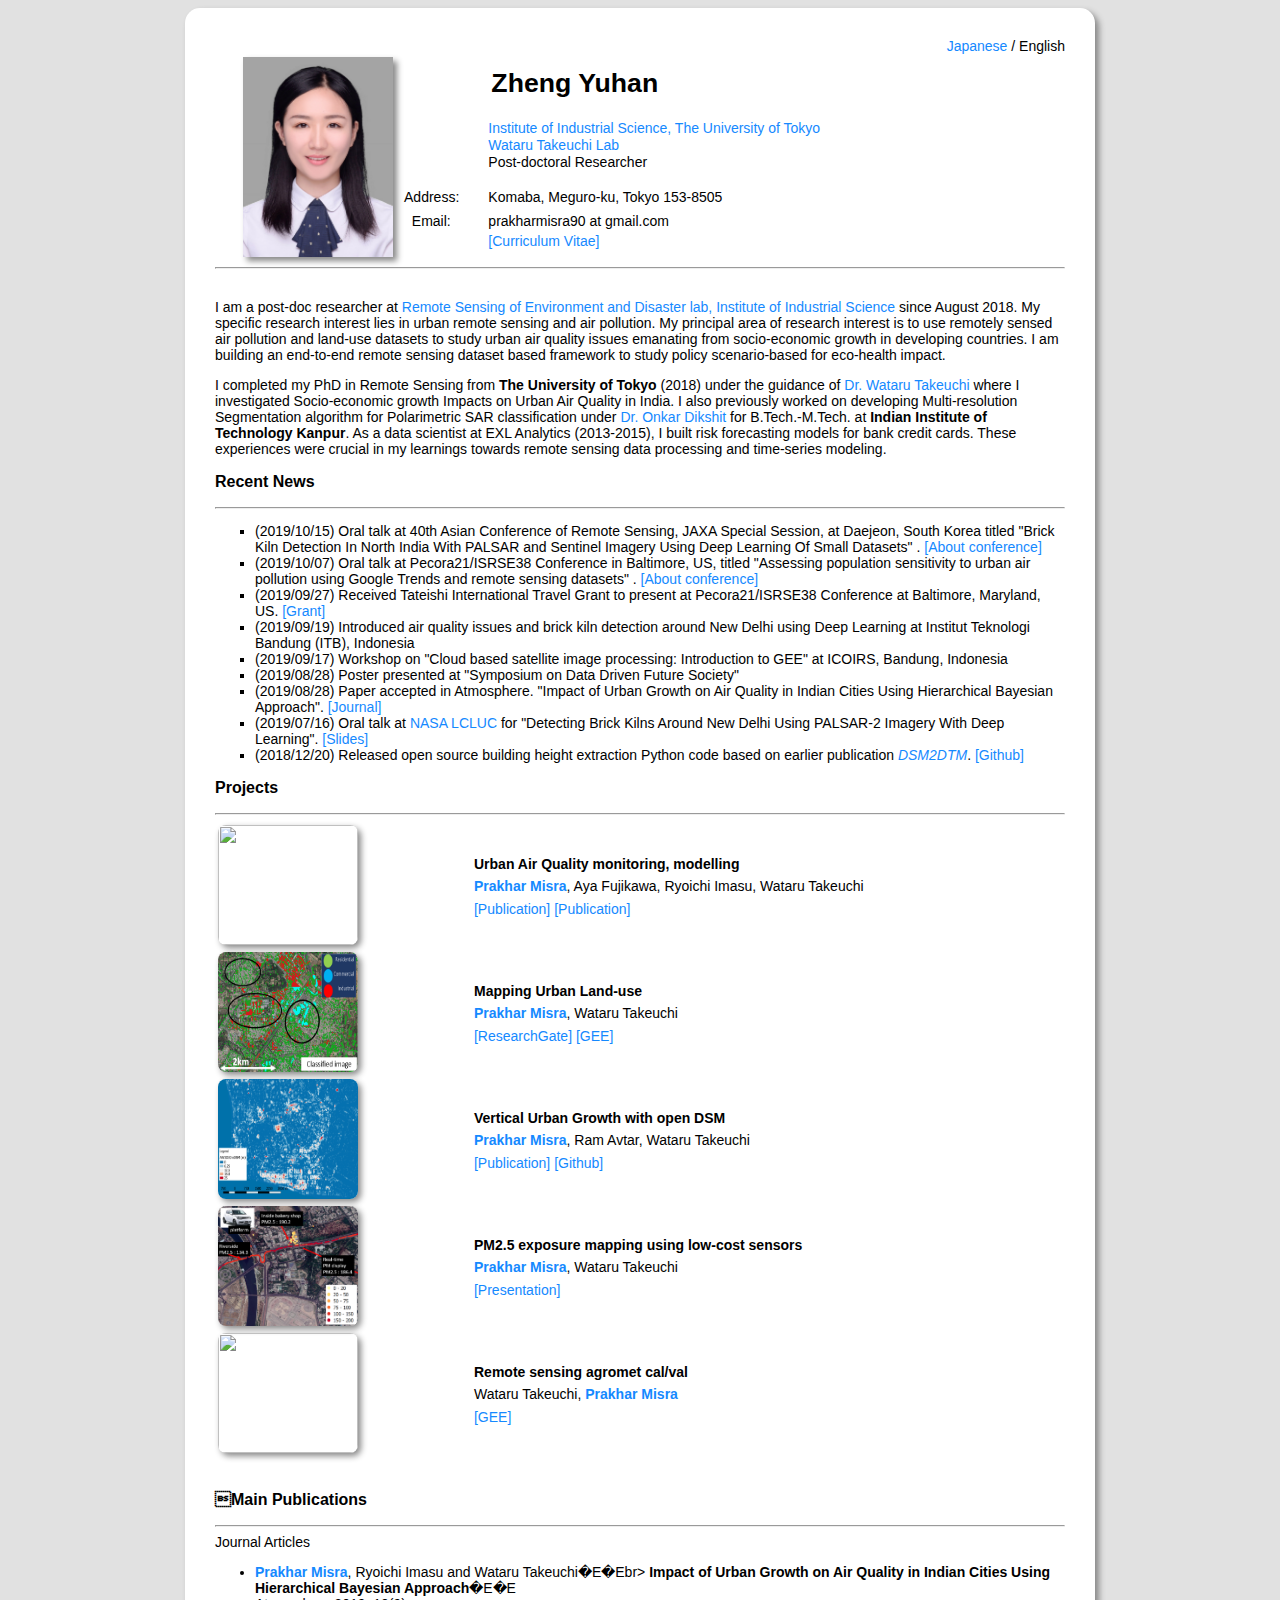
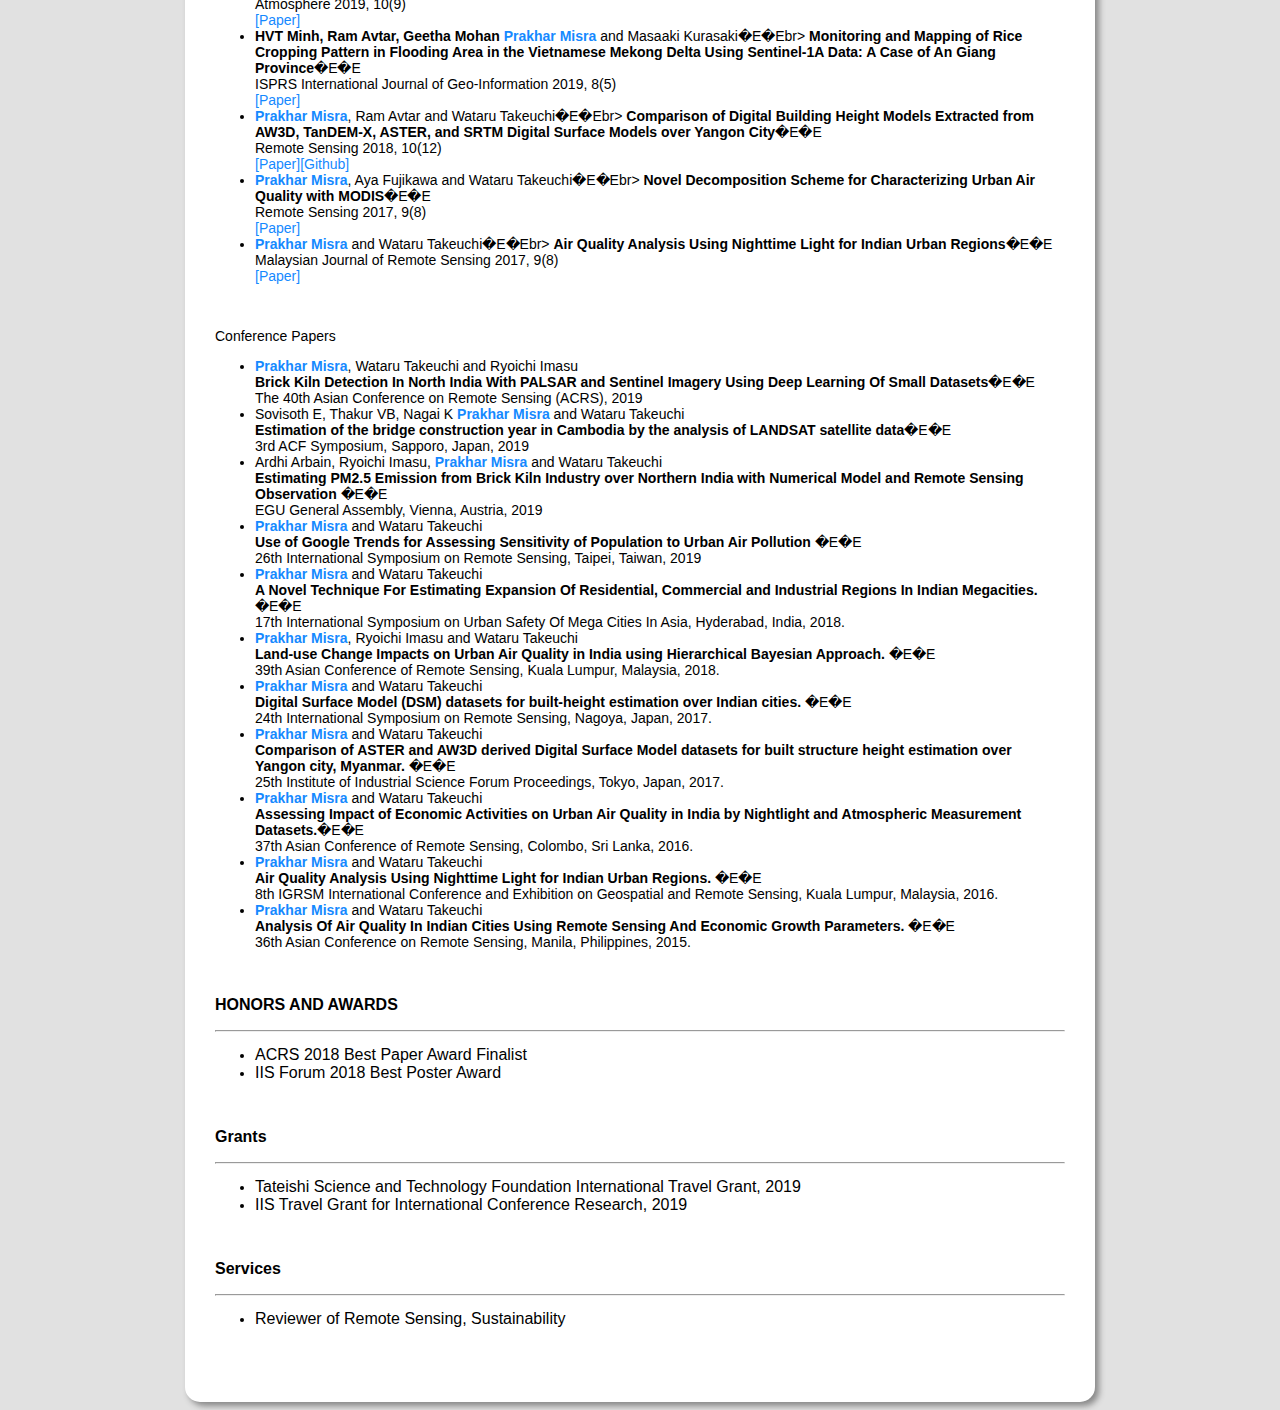
==== index.html @ b987efd7 "my website huhu" ====
<!DOCTYPE html>
<!-- saved from url=(0034)http://www.cs.toronto.edu/~slwang/ -->
<html><div class="oneNoteWebClipperIsInstalledOnThisBrowser" style="display: none;"></div><head><meta http-equiv="Content-Type" content="text/html; charset=UTF-8">

<title>Zheng Yuhan</title>
<link href="./src/gly.css" rel="stylesheet" type="text/css">

<script type="text/javascript" async="" src="./src/ga.js"></script><script type="text/javascript" async="" src="./src/ga(1).js"></script><script type="text/javascript">

  var _gaq = _gaq || [];
  _gaq.push(['_setAccount', 'UA-543380-2']);
  _gaq.push(['_trackPageview']);

  (function() {
    var ga = document.createElement('script'); ga.type = 'text/javascript'; ga.async = true;
    ga.src = ('https:' == document.location.protocol ? 'https://ssl' : 'http://www') + '.google-analytics.com/ga.js';
    var s = document.getElementsByTagName('script')[0]; s.parentNode.insertBefore(ga, s);
  })();

</script>
</head>

<body>

<div class="container"> 
    <div style="text-align: right;">
    <a href="./index_ja.html">Japanese</a> / English
  </div>    
    <table width="95%" border="0" align="center">
      <tbody><tr>
        <td width="20%"><div align="center"><img src="./src/photo.jpg" width="150" height="200" align="middle" class="dropshadow1"></div></td>
        <td width="80%"><div align="center">
          <table width="110%" border="0">
            <tbody><tr>
            <td width="10%" height="0" valign="top"></td>
            <td width="81%" valign="top">
              <table width="79%" border="0" align="left">
                <tbody><tr>
                  <td align="left"><span class="textpageheader">Zheng Yuhan</span></td>
                </tr>
              </tbody></table></td>
            </tr>
            <tr>
                <td width="10%" height="55" valign="top"> </td>
                <td width="200%" valign="top">
                <p style="line-height:120%">
                  <a href="https://www.iis.u-tokyo.ac.jp/en/"> Institute of Industrial Science, The University of Tokyo </a><br>
                  <a href="http://wtlab.iis.u-tokyo.ac.jp/">Wataru Takeuchi Lab</a> <br>   Post-doctoral Researcher <br>
                </p>
            <!--
			<p style="line-height:120%">
            <a href="http://wtlab.iis.u-tokyo.ac.jp/"> WTlab </a> <br> Post Doc fellow <br>
                  </p>
				  -->
              </tr>
			  
                <tr>
            <td width="12%" height="20" valign="top"> Address:</td>
            <td width="150%" valign="top">
                 Komaba, Meguro-ku, Tokyo 153-8505
          </tr>
		  
          <tr>
            <td height="1">&nbsp Email:</td>
            <td>prakharmisra90 at gmail.com </td>
          </tr>
		  
          <td width="10%" height="10"> </a></td>
          <td ><a href="./document/CV_Prakhar_Misra.pdf">[Curriculum Vitae]</a></td>
          <td> </td>
         </tbody></table>
        </div></td>
        <td width="10%"><div align="center">
          <table width="100%" border="0">
          </table>
        </div></td>
      </tr>
  </tbody></table>
<hr>
<p><br>
  I am a post-doc researcher at  <a href="http://wtlab.iis.u-tokyo.ac.jp/"> Remote Sensing of Environment and Disaster lab,</a> <a href="https://www.iis.u-tokyo.ac.jp/en/">Institute of Industrial Science</a> since August 2018. 
  My specific research interest lies in urban remote sensing and air pollution. My principal area of research interest is to use remotely sensed air pollution and land-use datasets
  to study urban air quality issues emanating from socio-economic growth in developing countries.  I am building an end-to-end remote sensing dataset based framework to study policy scenario-based for eco-health impact. 
 <p>
  I completed my PhD in Remote Sensing from <b>The University of Tokyo </b> (2018) under the guidance of <a href= "http://wtlab.iis.u-tokyo.ac.jp/wataru/"> Dr. Wataru Takeuchi </a>  where I investigated Socio-economic growth Impacts on Urban Air Quality in India. 
  I also previously worked on developing Multi-resolution Segmentation algorithm for Polarimetric SAR classification under <a href= "https://www.iitk.ac.in/new/onkar-dikshit"> Dr. Onkar Dikshit </a>  for B.Tech.-M.Tech. at 
  <b>Indian Institute of Technology Kanpur</b>.   As a data scientist at EXL Analytics (2013-2015), I built risk forecasting models for bank credit cards. 
  These experiences were crucial in my learnings towards remote sensing data processing and time-series modeling.

  <!--I accept students who already obtained or bring to apply <a href="http://www.mext.go.jp/a_menu/koutou/ryugaku/boshu/1346643.htm"> MEXT</a> scholarship. Please send your resume.<br></p>
  -->
<p class="textsectionheader2">Recent News</p>
<hr>
<p>
</p><ul type="SQUARE">
</li><li>(2019/10/15) Oral talk at 40th Asian Conference of Remote Sensing, JAXA Special Session, at Daejeon, South Korea titled "Brick Kiln Detection In North India With PALSAR and Sentinel Imagery Using Deep Learning Of Small Datasets" </a>. <a href="http://acrs2019.org/">[About conference]</a>
</li><li>(2019/10/07) Oral talk at Pecora21/ISRSE38 Conference in Baltimore, US, titled "Assessing population sensitivity to urban air pollution using Google Trends and remote sensing datasets" </a>. <a href="https://pecora.asprs.org/about-the-conference/">[About conference]</a>
</li><li>(2019/09/27) Received Tateishi International Travel Grant to present at Pecora21/ISRSE38 Conference at Baltimore, Maryland, US</a>. <a href="https://www.tateisi-f.org/">[Grant]</a>
</li><li>(2019/09/19) Introduced air quality issues and brick kiln detection around New Delhi using Deep Learning at Institut Teknologi Bandung (ITB), Indonesia</a>
</li><li>(2019/09/17) Workshop on "Cloud based satellite image processing: Introduction to GEE" at ICOIRS, Bandung, Indonesia</a>
</li><li>(2019/08/28) Poster presented at "Symposium on Data Driven Future Society"</a>
</li><li>(2019/08/28) Paper accepted in Atmosphere. "Impact of Urban Growth on Air Quality in Indian Cities Using Hierarchical Bayesian Approach"</a>. <a href="https://www.mdpi.com/2073-4433/10/9/517">[Journal]</a>
</li><li>(2019/07/16) Oral talk at <a href= "https://lcluc.umd.edu/meetings/sari-searrin-meeting-and-training-malaysia-2019?page="> NASA LCLUC </a> for "Detecting Brick Kilns Around New Delhi Using PALSAR-2 Imagery With Deep Learning"</a>. <a href="https://lcluc.umd.edu/sites/default/files/lcluc_documents/SARI2019_Prakhar_MIsra_presentation2comFinalcom.pdf">[Slides]</a>
</li><li>(2018/12/20) Released open source building height extraction Python code based on earlier publication <a href="https://mprakhar.github.io//DSM2DTM"><i>DSM2DTM</i></a>. <a href="https://mprakhar.github.io//DSM2DTM">[Github]</a>


</li></ul>
<p></p> 
<p class="textsectionheader2">Projects</p><hr>
<table width="100%" border="0">
  <tbody>
  
     <tr>
      <td width="26%"><img src="./src/AirRGB_India_20171215.gif" width="140" height="120" class="papericon"></td>
      <td width="4%"> </td>
      <td width="68%"><p class="papertext"><strong>
        Urban Air Quality monitoring, modelling</strong><br>
        <strong><a href="https://mprakhar.github.io/">Prakhar Misra</a></strong>, Aya Fujikawa, Ryoichi Imasu, Wataru Takeuchi <br>
        <a href="http://www.mdpi.com/2072-4292/9/8/851">[Publication]</a> <a href="https://www.mdpi.com/2072-4292/9/8/812/htm">[Publication]</a>  </p></td>
      <td>&nbsp;</td>
    </tr>
  
     <tr>
      <td width="26%"><img src="./src/Urban_land_use.PNG" width="140" height="120" class="papericon"></td>
      <td width="4%"> </td>
      <td width="68%"><p class="papertext"><strong>
        Mapping Urban Land-use</strong><br>
        <strong><a href="https://mprakhar.github.io/">Prakhar Misra</a></strong>, Wataru Takeuchi <br>
        <a href="https://www.researchgate.net/publication/333916547_A_NOVEL_TECHNIQUE_FOR_ESTIMATING_EXPANSION_OF_RESIDENTIAL_COMMERCIAL_AND_INDUSTRIAL_REGIONS_IN_INDIAN_MEGACITIES">[ResearchGate]</a> <a href="https://prakhar.users.earthengine.app/view/urban-morphology---ludhiana">[GEE]</a> </p></td>
      <td>&nbsp;</td>
    </tr>


     <tr>
      <td width="26%"><img src="./src/AW3D30_nDSM.PNG" width="140" height="120" class="papericon"></td>
      <td width="4%"> </td>
      <td width="68%"><p class="papertext"><strong>
        Vertical Urban Growth with open DSM </strong><br>
        <strong><a href="https://mprakhar.github.io/">Prakhar Misra</a></strong>, Ram Avtar, Wataru Takeuchi <br>
        <a href="https://www.mdpi.com/2072-4292/10/12/2008">[Publication]</a> <a href="https://github.com/mprakhar/DSM2DTM">[Github]</a> </p></td>
      <td>&nbsp;</td>
    </tr>
	
	  <tr>
      <td width="26%"><img src="./src/lowcost_PM25.PNG" width="140" height="120" class="papericon"></td>
      <td width="4%"> </td>
      <td width="68%"><p class="papertext"><strong>
        PM2.5 exposure mapping using low-cost sensors </strong><br>
        <strong><a href="https://mprakhar.github.io/">Prakhar Misra</a></strong>, Wataru Takeuchi <br>
        <a href="./document/Mapping PM2.5 in Indian cities handout.pdf">[Presentation]</a> </p></td>
      <td>&nbsp;</td>
    </tr>
	 	
	
	  <tr>
      <td width="26%"><img src="./src/KBDIgif.gif" width="140" height="120" class="papericon"></td>
      <td width="4%"> </td>
      <td width="68%"><p class="papertext"><strong>
        Remote sensing agromet cal/val </strong><br>
        Wataru Takeuchi, <strong><a href="https://mprakhar.github.io/">Prakhar Misra</a></strong><br>
        <a href="https://prakhar.users.earthengine.app/view/kbdithailand">[GEE]</a> </p></td>
      <td>&nbsp;</td>
    </tr>
	 
</tbody></table> 
<br>


<p class="textsectionheader2">Main Publications</p>
<hr>
Journal Articles
<ul>
<li><strong><a href="https://mprakhar.github.io/">Prakhar Misra</a></strong>, Ryoichi Imasu and Wataru Takeuchi�E�Ebr>
  <strong>Impact of Urban Growth on Air Quality in Indian Cities Using Hierarchical Bayesian Approach</strong>�E�E    <br>Atmosphere 2019, 10(9)</li> <a href="http://www.mdpi.com/2072-4292/9/8/851">[Paper]</a>
</li>

<li><strong> HVT Minh, Ram Avtar, Geetha Mohan <a href="https://mprakhar.github.io/">Prakhar Misra</a></strong> and Masaaki Kurasaki�E�Ebr>
  <strong>Monitoring and Mapping of Rice Cropping Pattern in Flooding Area in the Vietnamese Mekong Delta Using Sentinel-1A Data: A Case of An Giang Province</strong>�E�E    <br>ISPRS International Journal of Geo-Information  2019, 8(5)</li> <a href="https://www.mdpi.com/2220-9964/8/5/211">[Paper]</a>
</li>

<li><strong><a href="https://mprakhar.github.io/">Prakhar Misra</a></strong>, Ram Avtar and Wataru Takeuchi�E�Ebr>
  <strong>Comparison of Digital Building Height Models Extracted from AW3D, TanDEM-X, ASTER, and SRTM Digital Surface Models over Yangon City</strong>�E�E    <br>Remote Sensing 2018, 10(12)</li> <a href="https://www.mdpi.com/2072-4292/10/12/2008">[Paper]</a><a href="https://mprakhar.github.io//DSM2DTM">[Github]</a>
</li>

<li><strong><a href="https://mprakhar.github.io/">Prakhar Misra</a></strong>, Aya Fujikawa and Wataru Takeuchi�E�Ebr>
  <strong>Novel Decomposition Scheme for Characterizing Urban Air Quality with MODIS</strong>�E�E    <br>Remote Sensing 2017, 9(8)</li> <a href="https://www.mdpi.com/2072-4292/9/8/812/htm">[Paper]</a>
</li>

<li><strong><a href="https://mprakhar.github.io/">Prakhar Misra</a></strong> and Wataru Takeuchi�E�Ebr>
  <strong>Air Quality Analysis Using Nighttime Light for Indian Urban Regions</strong>�E�E    <br>Malaysian Journal of Remote Sensing 2017, 9(8)</li> <a href="http://www.igrsm.com/mjrsgis/issues.html">[Paper]</a>
</li>


</ul><br clear="all"><p class="posted"> </p>


Conference Papers
<ul>

<li> <strong><a href="https://mprakhar.github.io/">Prakhar Misra</a></strong>, Wataru Takeuchi and Ryoichi Imasu<br>
<strong>Brick Kiln Detection In North India With PALSAR and Sentinel Imagery Using Deep Learning Of Small Datasets</strong>�E�E    <br>The 40th Asian Conference on Remote Sensing (ACRS), 2019
</li>

<li> Sovisoth E, Thakur VB, Nagai K <strong><a href="https://mprakhar.github.io/">Prakhar Misra</a></strong> and Wataru Takeuchi <br>
<strong>Estimation of the bridge construction year in Cambodia by the analysis of LANDSAT satellite data</strong>�E�E    <br>3rd ACF Symposium, Sapporo, Japan, 2019
</li>

<li> Ardhi Arbain, Ryoichi Imasu, <strong><a href="https://mprakhar.github.io/">Prakhar Misra</a></strong> and Wataru Takeuchi<br>
<strong>Estimating PM2.5 Emission from Brick Kiln Industry over Northern India with Numerical Model and Remote Sensing Observation </strong>�E�E    <br> EGU General Assembly, Vienna, Austria, 2019
</li>

<li> <strong><a href="https://mprakhar.github.io/">Prakhar Misra</a></strong> and Wataru Takeuchi<br>
<strong>Use of Google Trends for Assessing Sensitivity of Population to Urban Air Pollution </strong>�E�E    <br> 26th International Symposium on Remote Sensing, Taipei, Taiwan, 2019
</li>

<li> <strong><a href="https://mprakhar.github.io/">Prakhar Misra</a></strong> and Wataru Takeuchi<br>
<strong>A Novel Technique For Estimating Expansion Of Residential, Commercial and Industrial Regions In Indian Megacities. </strong>�E�E    <br> 17th International Symposium on Urban Safety Of Mega Cities In Asia, Hyderabad, India, 2018.
</li>

<li> <strong><a href="https://mprakhar.github.io/">Prakhar Misra</a></strong>, Ryoichi Imasu and Wataru Takeuchi<br>
<strong>Land-use Change Impacts on Urban Air Quality in India using Hierarchical Bayesian Approach. </strong>�E�E    <br> 39th Asian Conference of Remote Sensing, Kuala Lumpur, Malaysia, 2018.
</li>

<li> <strong><a href="https://mprakhar.github.io/">Prakhar Misra</a></strong> and Wataru Takeuchi<br>
<strong>Digital Surface Model (DSM) datasets for built-height estimation over Indian cities. </strong>�E�E    <br> 24th International Symposium on Remote Sensing, Nagoya, Japan, 2017.
</li>

<li> <strong><a href="https://mprakhar.github.io/">Prakhar Misra</a></strong> and Wataru Takeuchi<br>
<strong>Comparison of ASTER and AW3D derived Digital Surface Model datasets for built structure height estimation over Yangon city, Myanmar. </strong>�E�E    <br> 25th Institute of Industrial Science Forum Proceedings, Tokyo, Japan, 2017.
</li>

<li> <strong><a href="https://mprakhar.github.io/">Prakhar Misra</a></strong> and Wataru Takeuchi<br>
<strong>Assessing Impact of Economic Activities on Urban Air Quality in India by Nightlight and Atmospheric Measurement Datasets.</strong>�E�E    <br> 37th Asian Conference of Remote Sensing, Colombo, Sri Lanka, 2016.
</li>

<li> <strong><a href="https://mprakhar.github.io/">Prakhar Misra</a></strong> and Wataru Takeuchi<br>
<strong>Air Quality Analysis Using Nighttime Light for Indian Urban Regions. </strong>�E�E    <br> 8th IGRSM International Conference and Exhibition on Geospatial and Remote Sensing, Kuala Lumpur, Malaysia, 2016.
</li>

<li> <strong><a href="https://mprakhar.github.io/">Prakhar Misra</a></strong> and Wataru Takeuchi<br>
<strong>Analysis Of Air Quality In Indian Cities Using Remote Sensing And Economic Growth Parameters. </strong>�E�E    <br> 36th Asian Conference on Remote Sensing, Manila, Philippines, 2015.
</li>




</ul><br clear="all"><p class="posted"> </p>


<p class="textsectionheader2">HONORS AND AWARDS</p>
<hr>
<ul>
<li><span style="font-size: medium;">ACRS 2018 Best Paper Award Finalist</span></li>
<li><span style="font-size: medium;">IIS Forum 2018 Best Poster Award</span></li>

</ul><br clear="all"><p class="posted"> </p>

<p class="textsectionheader2">Grants</p>
<hr>
<ul>
<li><span style="font-size: medium;">Tateishi Science and Technology Foundation International Travel Grant, 2019 </span></li>
<li><span style="font-size: medium;">IIS Travel Grant for International Conference Research, 2019 </span></li>

</ul><br clear="all"><p class="posted"> </p>

<p class="textsectionheader2">Services</p>
<hr>
<ul>
<li><span style="font-size: medium;">Reviewer of Remote Sensing, Sustainability
</ul><br clear="all"><p class="posted"> </p>


</div></body></html>
---- src/gly.css ----
A:hover {
  		color:#ff0000;
		text-decoration: none;
}

A:visited {
		color:#1589FF;
		text-decoration: none;
}

A:link {
		color:#1589FF;
		text-decoration: none;
}

A:active {
		color:#990099;
		text-decoration: none;
}

a img {border: none; }

.text {  
		font-family:  trebuchet ms, verdana, sans-serif;
		font-size: 14pt; 
		font-style: normal; 
		font-weight: normal; 
		color: #000000
		}
	
.textbold {  
		font-family: trebuchet ms, verdana, sans-serif;
		font-size: 14pt; 
		font-style: normal; 
		font-weight: bold; 
		color: #000000
		}

.textpageheader {
	font-family: trebuchet ms, verdana, sans-serif;
	font-size: 20pt;
	font-style: normal;
	font-weight: bold;
	color:#000000;
		}		

.textsmall {  
		font-family:  trebuchet ms, verdana, sans-serif;
		font-size: 12pt; 
		font-style: normal; 
		font-weight: normal; 
		color: #000000
		}
.textvsmall {  
		font-family:  trebuchet ms, verdana, sans-serif;
		font-size: 10pt; 
		font-style: normal; 
		font-weight: normal; 
		color: #000000
		}		
.textsectionheader1 {  
		font-family:  trebuchet ms, verdana, sans-serif;
		font-size: 12pt; 
		font-style: normal; 
		font-weight: bold; 
		color: #000000
		}
		
.textsectionheader2 {  
		font-family:  trebuchet ms, verdana, sans-serif;
		font-size: 12pt; 
		font-style: normal; 
		font-weight: bold; 
		color:#000000;
		}
		
.textsectionheader3 {  
		font-family:  trebuchet ms, verdana, sans-serif;
		font-size: 14pt; 
		font-style: normal; 
		font-weight: bold; 
		color:#666666;
		}		
		
.textsectionheader3grey {  
	font-family:  trebuchet ms, verdana, sans-serif;
	font-size: 16pt; 
	font-style: normal; 
	font-weight: bold; 
	color:#666666;
	}
	
	.homenav {
  		font-size: 13pt; 
  		font-weight: bold; 
  		font-family: trebuchet ms, verdana, sans-serif; 
  		color: #1589FF;
		text-decoration: none;
	}
		
			
	.pagenav {
  		font-size: 11pt; 
  		font-weight: bold; 
  		font-family: trebuchet ms, verdana, sans-serif; 
  		color: #1589FF;
		text-decoration: none;
	}

.textcopyright {  
		font-family:  trebuchet ms, verdana, sans-serif;
		font-size: 10pt; 
		font-style: normal; 
		color:#000000;
		}

.container{	 /* fixed width */
	margin:0 auto;
	padding:30px;
	width:850px;
	text-align:left;
	position:relative;
	font-family:  trebuchet ms, verdana, sans-serif;
	font-size: 10.5pt;
	font-style: normal;
	font-weight: normal;
	color: rgb(00,00,00);/*#000000;*/
	background-color:rgb(255,255,255);
	-moz-border-radius: 15px;
	border-radius: 15px;
	-moz-box-shadow: 4px 4px 6px #888;
	-webkit-box-shadow: 4px 4px 6px #888;
	box-shadow: 4px 4px 6px #888;
}

.lowlineheight {
	margin-top: 2px;
	margin-bottom: 2px;		
}

.papertext {
	line-height: 160%;
}

.dropshadow1 {
	-moz-box-shadow: 4px 4px 6px #888;
	-webkit-box-shadow: 4px 4px 6px #888;
	box-shadow: 4px 4px 6px #888;
}

.papericon {
	border-radius: 8px;	
	-moz-box-shadow: 3px 3px 6px #888;
	-webkit-box-shadow: 3px 3px 6px #888;
	box-shadow: 3px 3px 6px #888;
}

body {
	background-color:rgb(225,225,225);
}
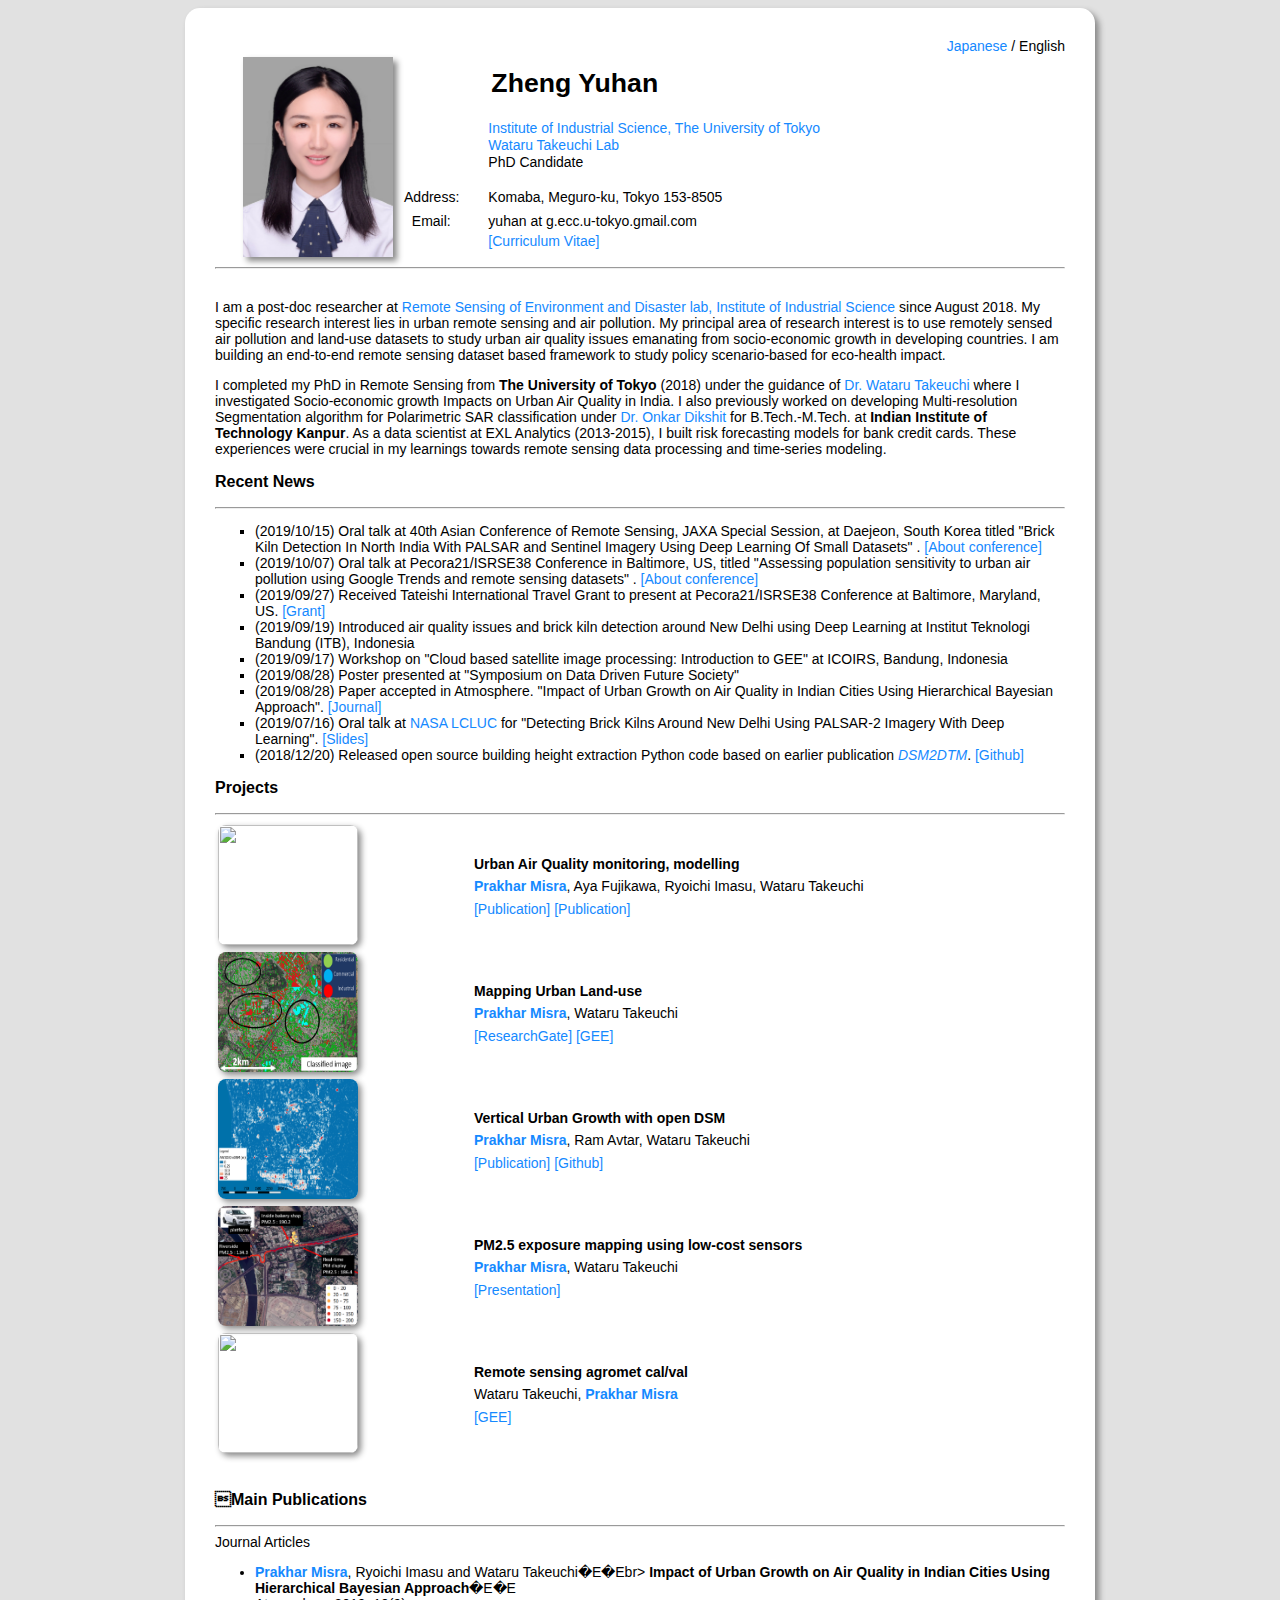
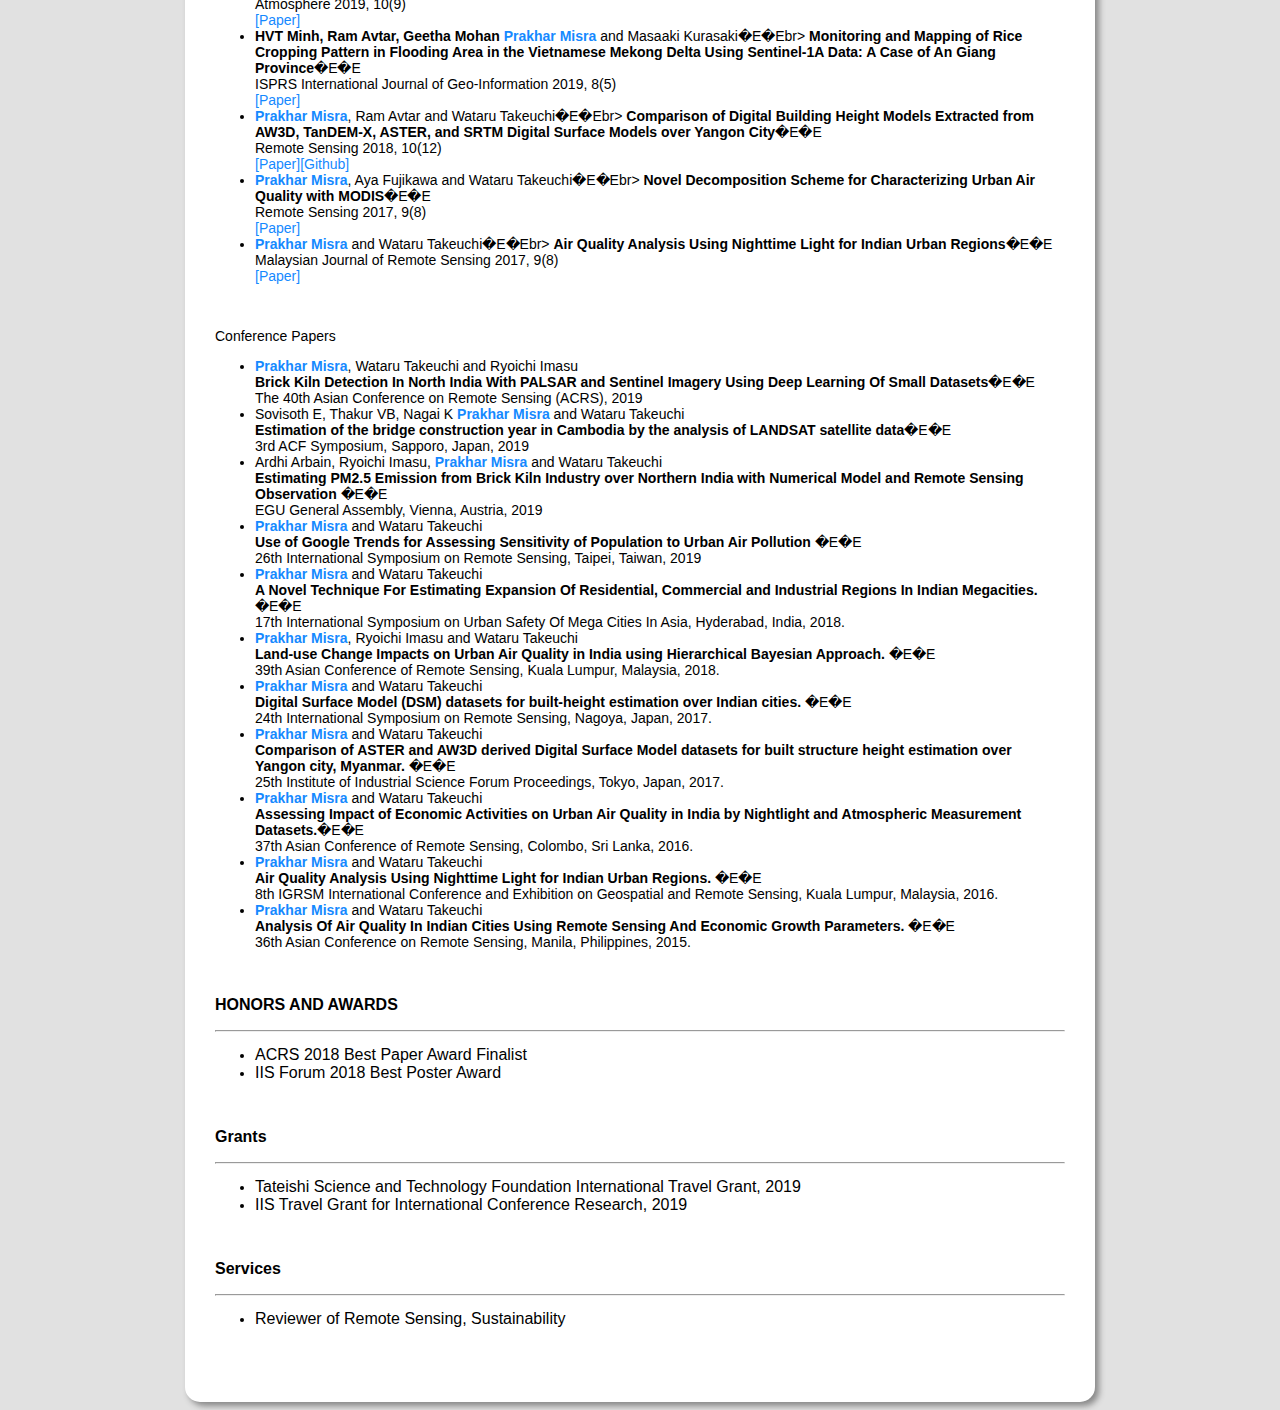
==== commit bceb808e: "my website2" ====
--- a/index.html
+++ b/index.html
@@ -45,7 +45,7 @@
                 <td width="200%" valign="top">
                 <p style="line-height:120%">
                   <a href="https://www.iis.u-tokyo.ac.jp/en/"> Institute of Industrial Science, The University of Tokyo </a><br>
-                  <a href="http://wtlab.iis.u-tokyo.ac.jp/">Wataru Takeuchi Lab</a> <br>   Post-doctoral Researcher <br>
+                  <a href="http://wtlab.iis.u-tokyo.ac.jp/">Wataru Takeuchi Lab</a> <br>   PhD Candidate <br>
                 </p>
             <!--
 			<p style="line-height:120%">
@@ -62,7 +62,7 @@
 		  
           <tr>
             <td height="1">&nbsp Email:</td>
-            <td>prakharmisra90 at gmail.com </td>
+            <td>yuhan at g.ecc.u-tokyo.gmail.com </td>
           </tr>
 		  
           <td width="10%" height="10"> </a></td>
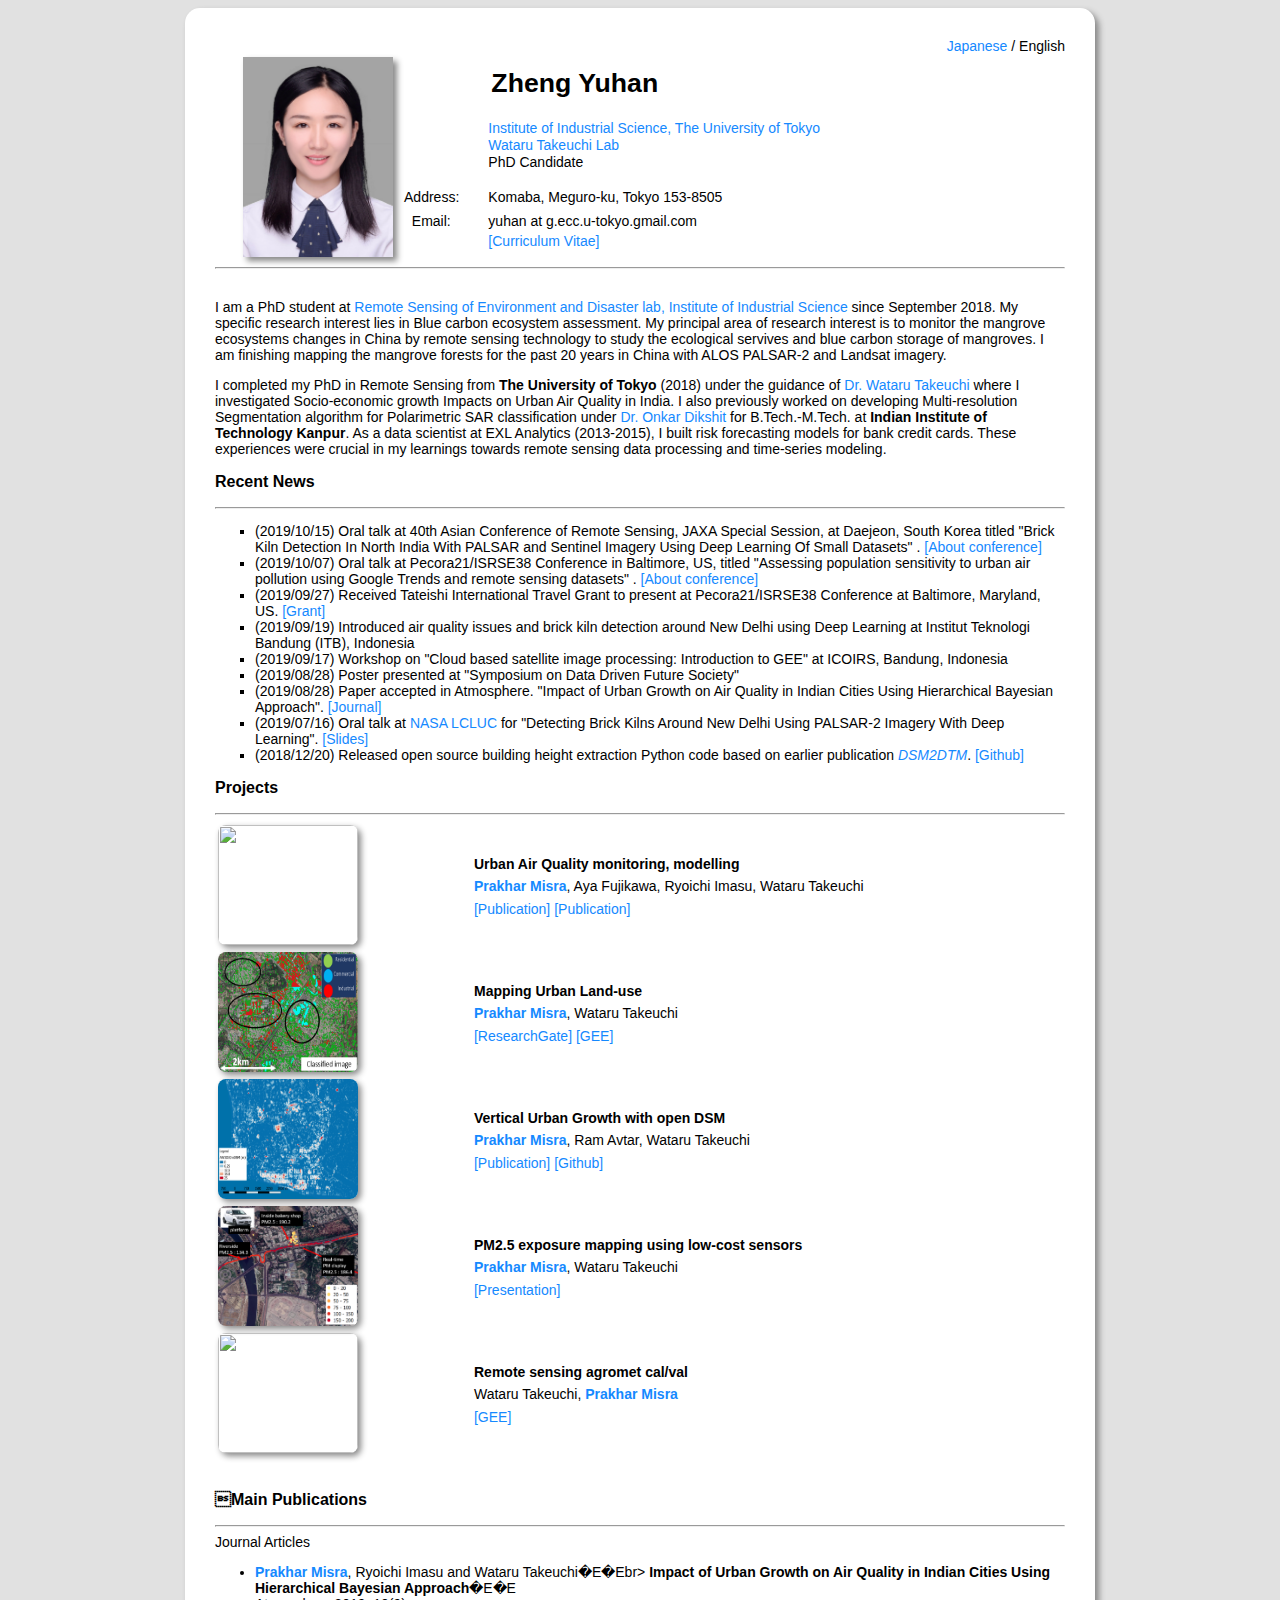
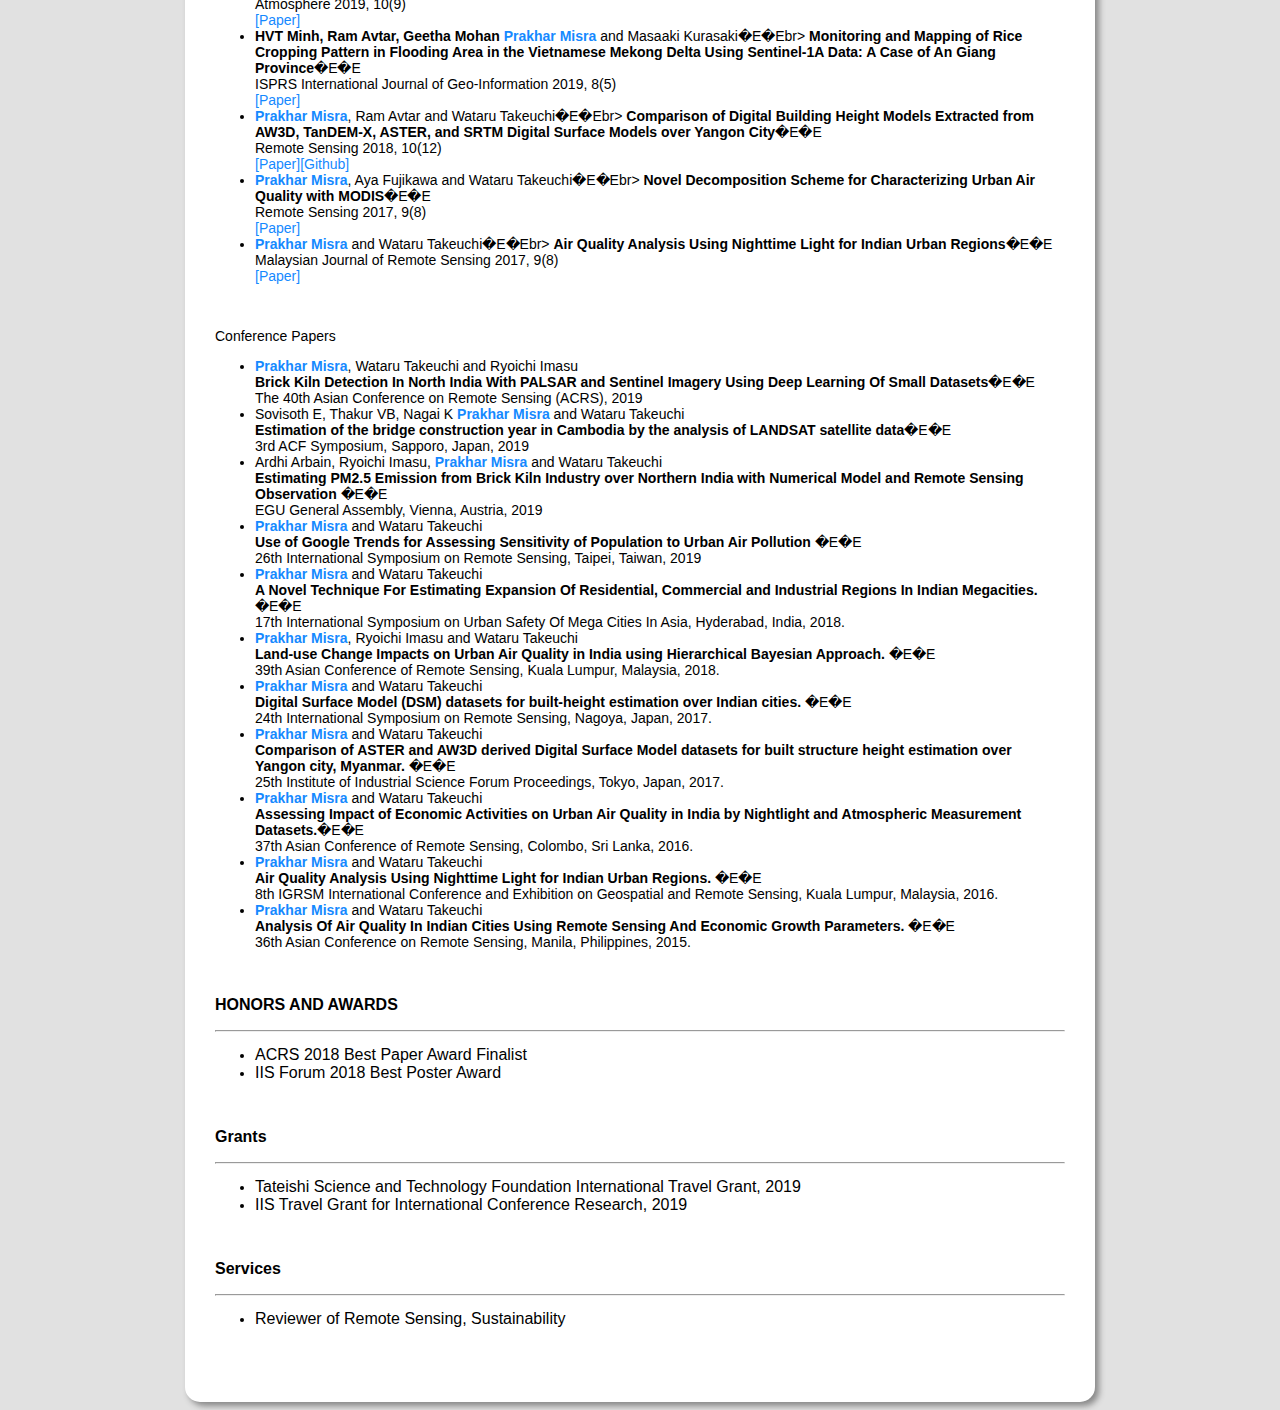
==== commit 756c38cc: "my website11/22" ====
--- a/index.html
+++ b/index.html
@@ -78,9 +78,9 @@
   </tbody></table>
 <hr>
 <p><br>
-  I am a post-doc researcher at  <a href="http://wtlab.iis.u-tokyo.ac.jp/"> Remote Sensing of Environment and Disaster lab,</a> <a href="https://www.iis.u-tokyo.ac.jp/en/">Institute of Industrial Science</a> since August 2018. 
-  My specific research interest lies in urban remote sensing and air pollution. My principal area of research interest is to use remotely sensed air pollution and land-use datasets
-  to study urban air quality issues emanating from socio-economic growth in developing countries.  I am building an end-to-end remote sensing dataset based framework to study policy scenario-based for eco-health impact. 
+  I am a PhD student at  <a href="http://wtlab.iis.u-tokyo.ac.jp/"> Remote Sensing of Environment and Disaster lab,</a> <a href="https://www.iis.u-tokyo.ac.jp/en/">Institute of Industrial Science</a> since September 2018. 
+  My specific research interest lies in Blue carbon ecosystem assessment. My principal area of research interest is to monitor the mangrove ecosystems changes in China by remote sensing technology
+  to study the ecological servives and blue carbon storage of mangroves.  I am finishing mapping the mangrove forests for the past 20 years in China with ALOS PALSAR-2 and Landsat imagery. 
  <p>
   I completed my PhD in Remote Sensing from <b>The University of Tokyo </b> (2018) under the guidance of <a href= "http://wtlab.iis.u-tokyo.ac.jp/wataru/"> Dr. Wataru Takeuchi </a>  where I investigated Socio-economic growth Impacts on Urban Air Quality in India. 
   I also previously worked on developing Multi-resolution Segmentation algorithm for Polarimetric SAR classification under <a href= "https://www.iitk.ac.in/new/onkar-dikshit"> Dr. Onkar Dikshit </a>  for B.Tech.-M.Tech. at 
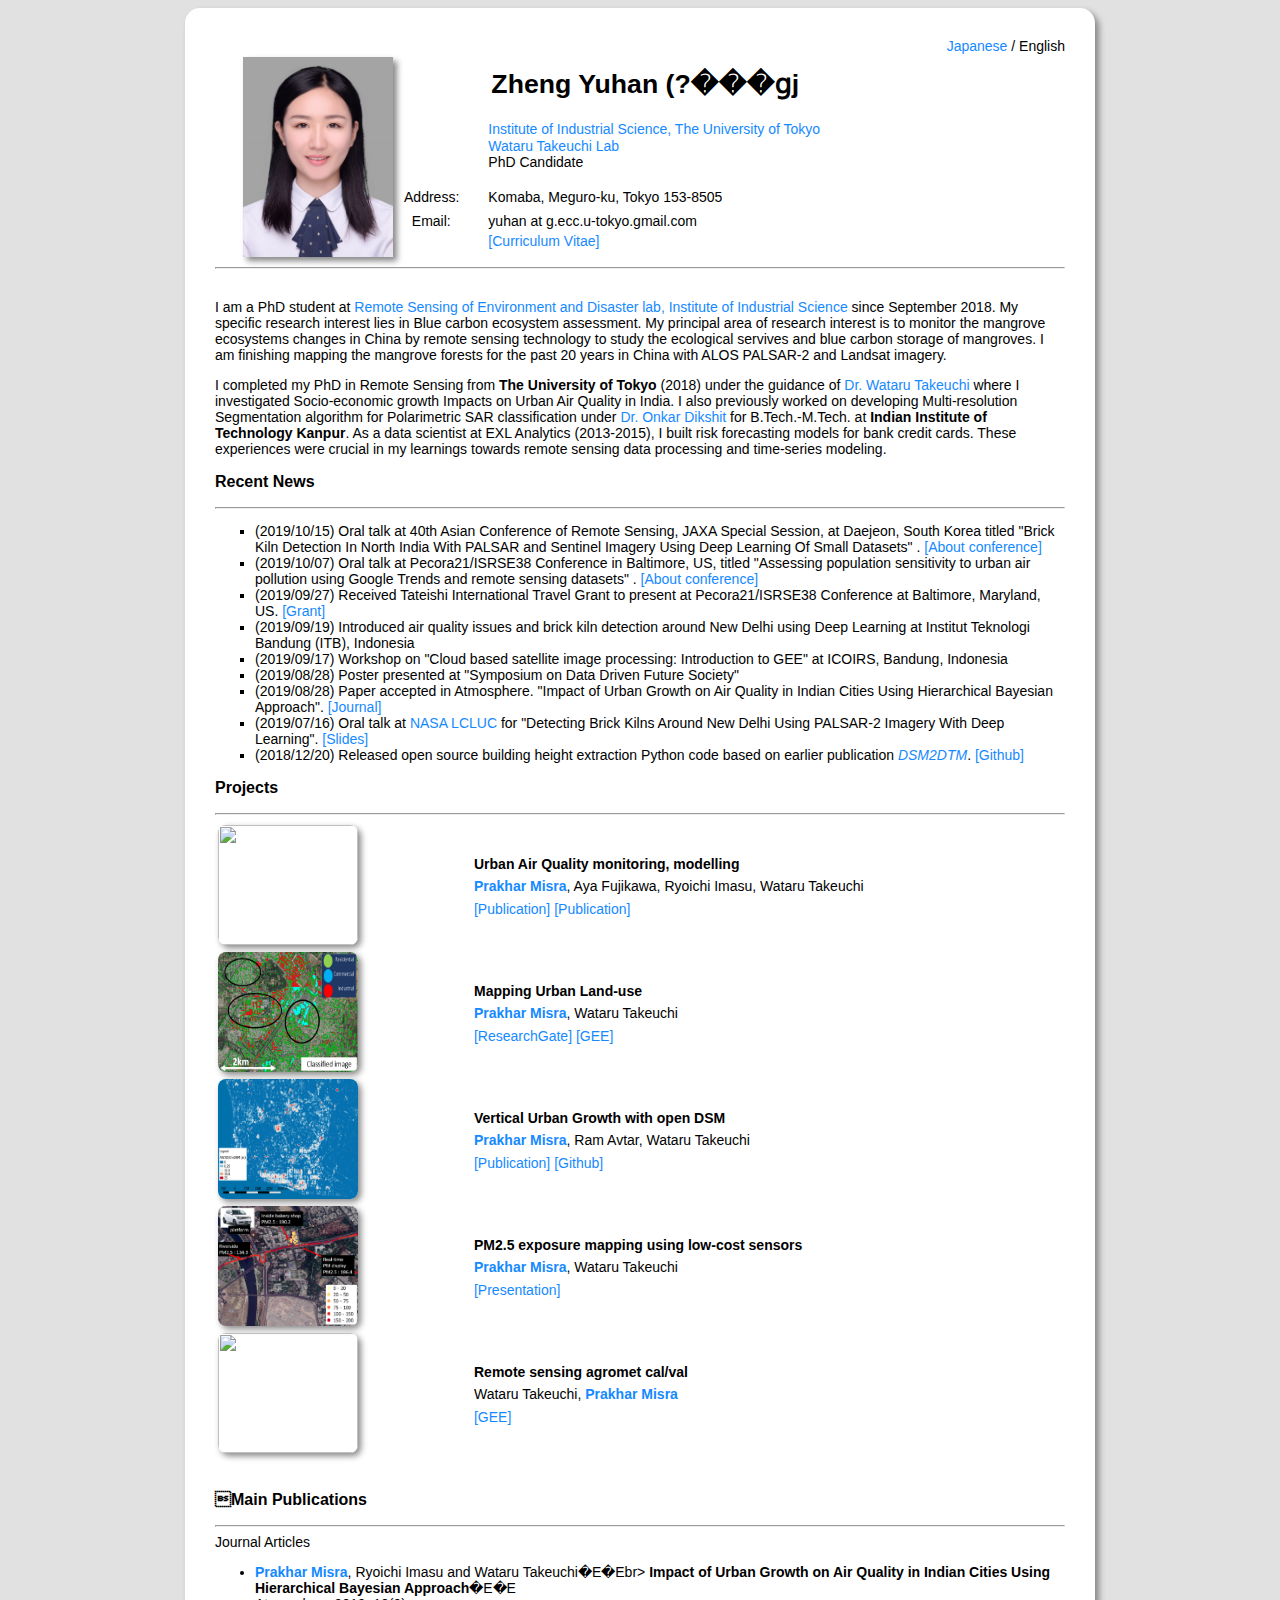
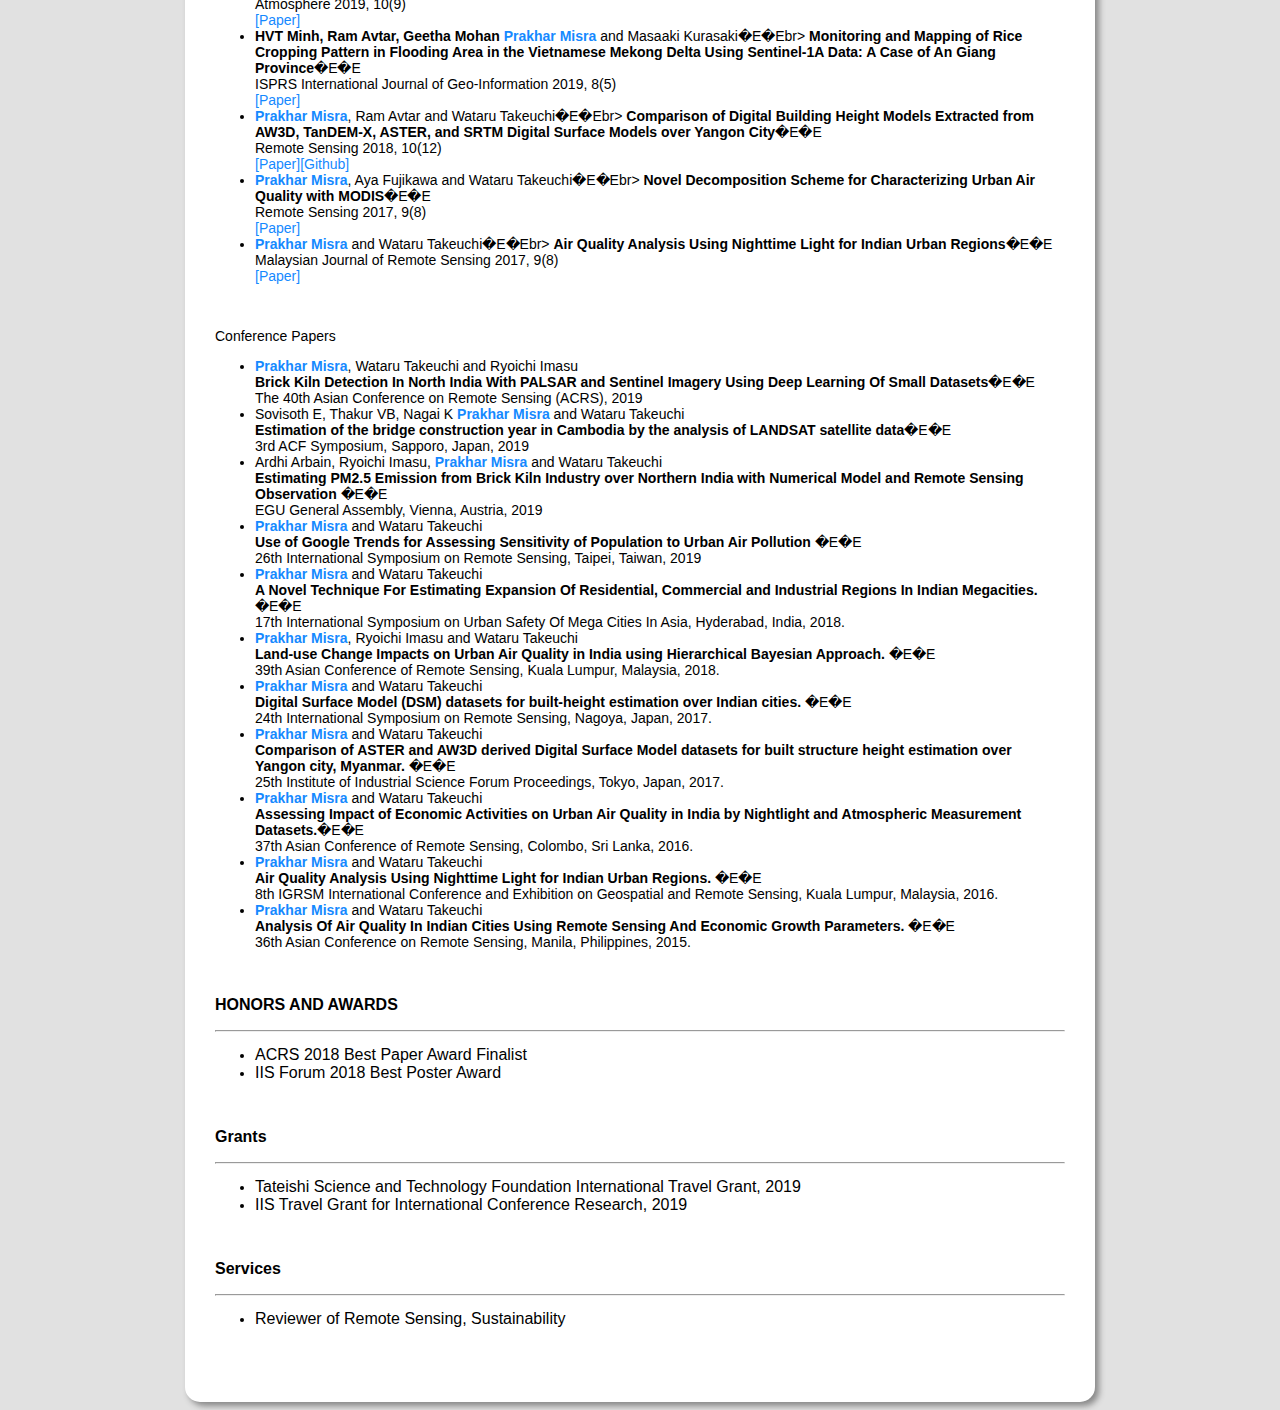
==== commit 74fd2dac: "my website_chinese name" ====
--- a/index.html
+++ b/index.html
@@ -36,7 +36,7 @@
             <td width="81%" valign="top">
               <table width="79%" border="0" align="left">
                 <tbody><tr>
-                  <td align="left"><span class="textpageheader">Zheng Yuhan</span></td>
+                  <td align="left"><span class="textpageheader">Zheng Yuhan (?���ցj</span></td>
                 </tr>
               </tbody></table></td>
             </tr>
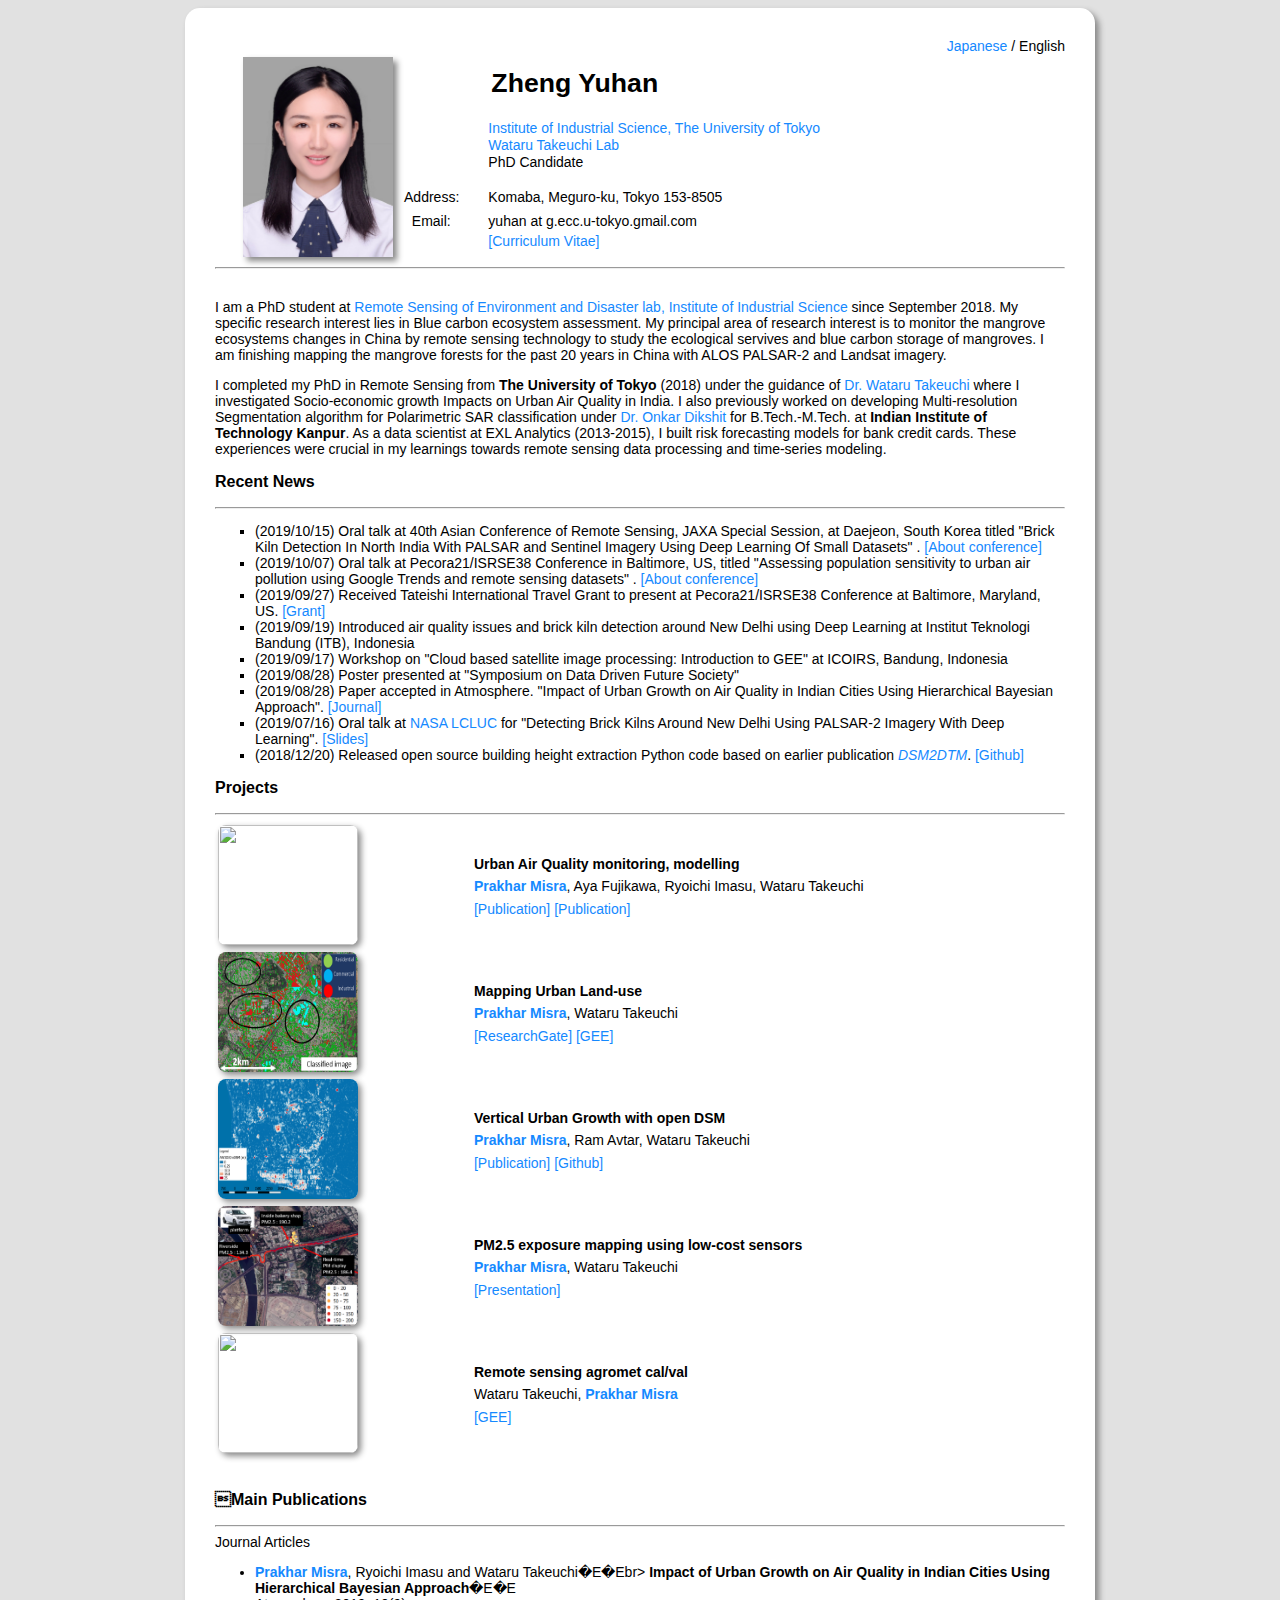
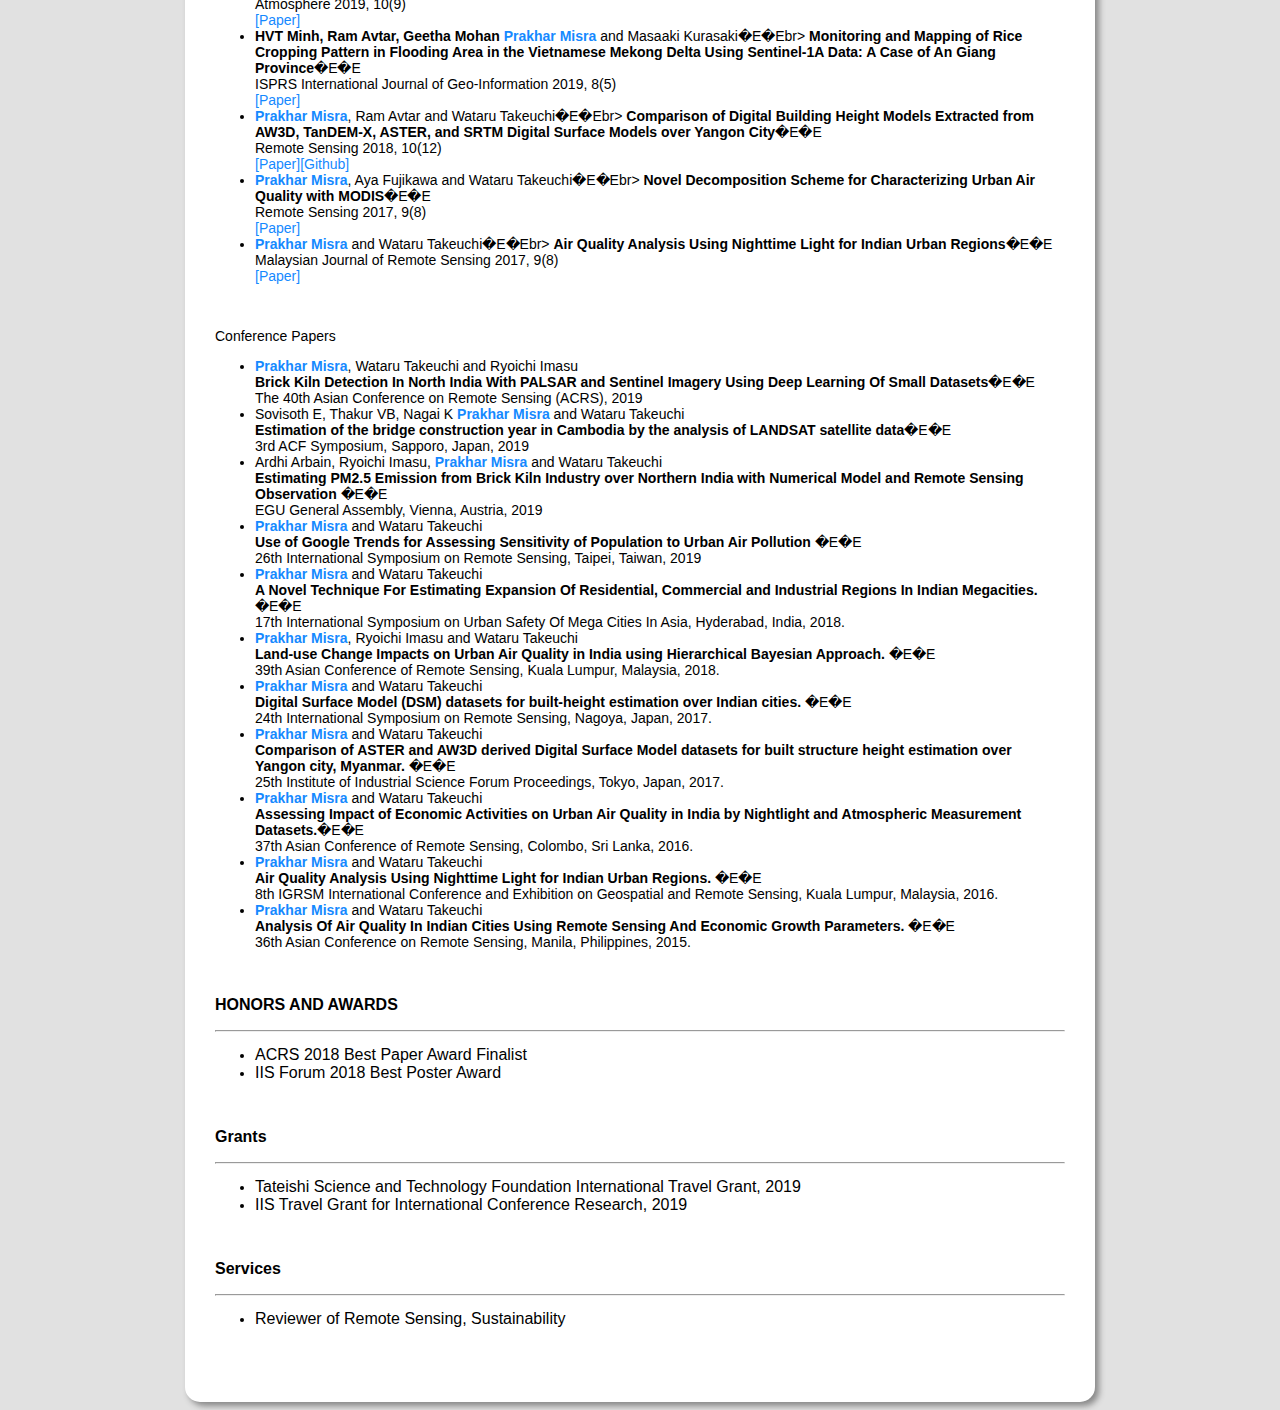
==== commit b91c9d9a: "websit3" ====
--- a/index.html
+++ b/index.html
@@ -36,7 +36,7 @@
             <td width="81%" valign="top">
               <table width="79%" border="0" align="left">
                 <tbody><tr>
-                  <td align="left"><span class="textpageheader">Zheng Yuhan (?���ցj</span></td>
+                  <td align="left"><span class="textpageheader">Zheng Yuhan </span></td>
                 </tr>
               </tbody></table></td>
             </tr>
